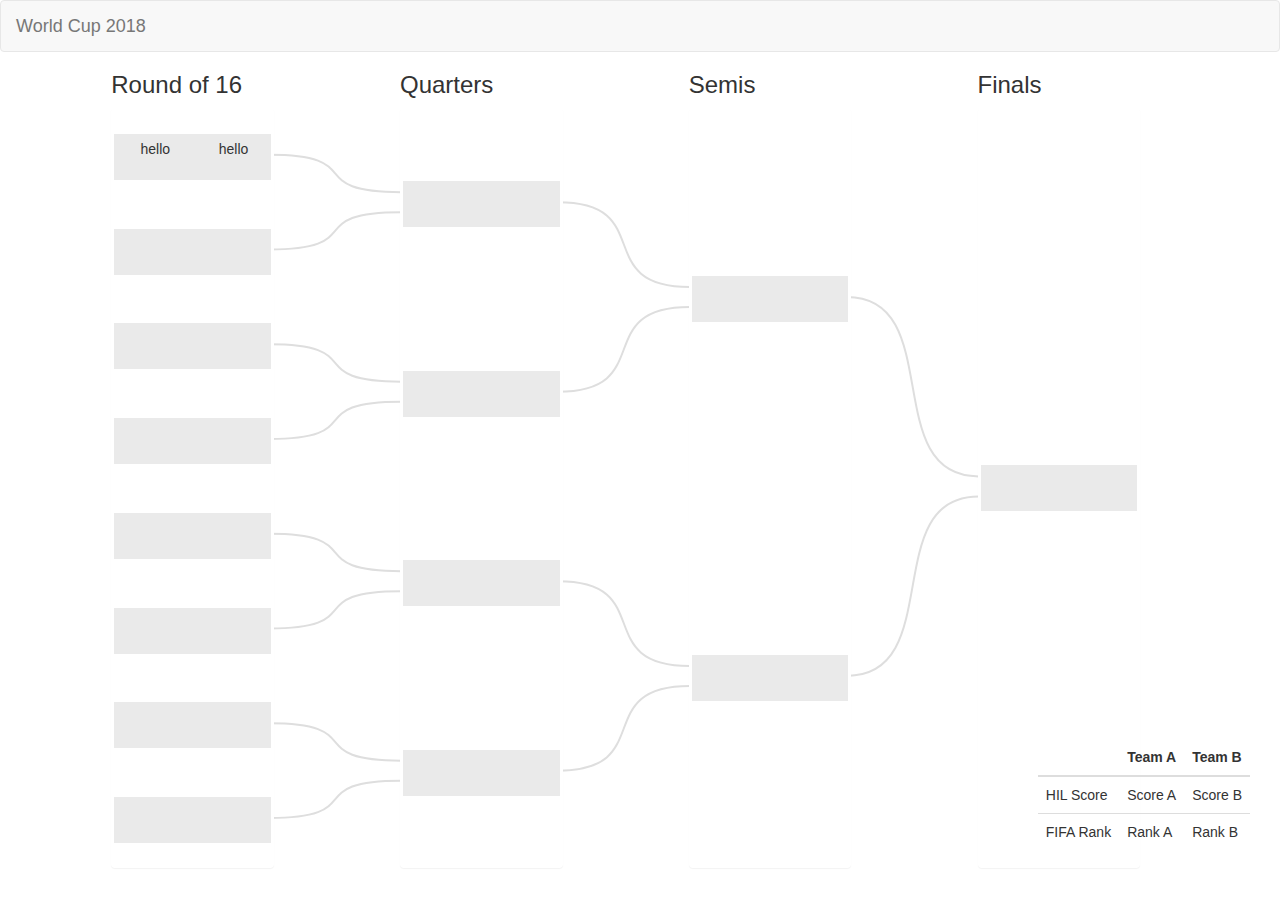
==== results.html @ 8bca0751 "update" ====
<!DOCTYPE html>
<html lang="en">

<head>
    <meta charset="UTF-8">
    <!-- <meta name="viewport" content="width=1024"> -->
    <meta name="viewport" content="width=device-width, initial-scale=1.0, maximum-scale=1.0, user-scalable=no" />
    <meta http-equiv="X-UA-Compatible" content="ie=edge">
    <title>How India Lives World Cup 2018</title>
</head>
<link rel="stylesheet" href="https://maxcdn.bootstrapcdn.com/bootstrap/3.3.7/css/bootstrap.min.css">
<link rel="stylesheet" href="./css/flag-icon.min.css">
<link rel="stylesheet" href="main.css">

<body>
    <!-- Bootstrap JS 3.3.7 -->
    <nav class="navbar navbar-default">
        <div class="container-fluid">
            <div class="navbar-header">
                <a class="navbar-brand" href="#">World Cup 2018</a>
            </div>

        </div>
    </nav>
    <svg xmlns="http://www.w3.org/2000/svg" class="svg" width="100vw" height="100vh">
        <path id="conn1" fill="none" stroke="#dedede" stroke-width="2" />
        <path id="conn2" fill="none" stroke="#dedede" stroke-width="2" />
        <path id="conn3" fill="none" stroke="#dedede" stroke-width="2" />
        <path id="conn4" fill="none" stroke="#dedede" stroke-width="2" />
        <path id="conn5" fill="none" stroke="#dedede" stroke-width="2" />
        <path id="conn6" fill="none" stroke="#dedede" stroke-width="2" />
        <path id="conn7" fill="none" stroke="#dedede" stroke-width="2" />
        <path id="conn8" fill="none" stroke="#dedede" stroke-width="2" />
        <path id="conn9" fill="none" stroke="#dedede" stroke-width="2" />
        <path id="conn10" fill="none" stroke="#dedede" stroke-width="2" />
        <path id="conn11" fill="none" stroke="#dedede" stroke-width="2" />
        <path id="conn12" fill="none" stroke="#dedede" stroke-width="2" />
        <path id="conn13" fill="none" stroke="#dedede" stroke-width="2" />
        <path id="conn14" fill="none" stroke="#dedede" stroke-width="2" />
    </svg>
    <div class="container">
        <div class="col-sm-2 col-sm-offset-1">
            <h3>Round of 16</h3>
            <div class="groups panel">
                <div class="group_block bloc" id="g1">
                    <div class="first">
                        <img class="first_flag">
                        <span class="first_text">hello</span>
                    </div>
                    <div class="second">
                        <img class="second_flag">
                        <span class="second_text">hello</span>
                    </div>
                </div>
                <div class="group_block bloc" id="g2">
                    <div class="first">


                    </div>
                    <div class="second">


                    </div>
                </div>
                <div class="group_block bloc" id="g3">
                    <div class="first">


                    </div>
                    <div class="second">


                    </div>
                </div>
                <div class="group_block bloc" id="g4">
                    <div class="first">


                    </div>
                    <div class="second">

                    </div>
                </div>
                <div class="group_block bloc" id="g5">
                    <div class="first">

                    </div>
                    <div class="second">

                    </div>
                </div>
                <div class="group_block bloc" id="g6">
                    <div class="first">

                    </div>
                    <div class="second">

                    </div>
                </div>
                <div class="group_block bloc" id="g7">
                    <div class="first">

                    </div>
                    <div class="second">

                    </div>
                </div>
                <div class="group_block bloc" id="g8">
                    <div class="first">

                    </div>
                    <div class="second">

                    </div>
                </div>
            </div>
        </div>
        <div class="col-sm-2 col-sm-offset-1">
            <h3>Quarters</h3>
            <div class="quarters panel">
                <div class="quarter_block bloc " id="q1">
                    <div class="first">

                    </div>
                    <div class="second">

                    </div>
                </div>
                <div class="quarter_block bloc" id="q2">
                    <div class="first">

                    </div>
                    <div class="second">

                    </div>
                </div>
                <div class="quarter_block bloc" id="q3">
                    <div class="first">

                    </div>
                    <div class="second">

                    </div>
                </div>
                <div class="quarter_block bloc" id="q4">
                    <div class="first">

                    </div>
                    <div class="second">

                    </div>
                </div>
            </div>
        </div>
        <div class="col-sm-2 col-sm-offset-1 ">
            <h3>Semis</h3>
            <div class="semis panel">
                <div class="semi_block bloc" id="s1">
                    <div class="first">

                    </div>
                    <div class="second">

                    </div>
                </div>
                <div class="semi_block bloc" id="s2">
                    <div class="first">

                    </div>
                    <div class="second">

                    </div>
                </div>
            </div>
        </div>
        <div class="col-sm-2 col-sm-offset-1">
            <h3>Finals</h3>
            <div class="finals panel">
                <div class="final_block bloc" id="f">
                    <div class="first">

                    </div>
                    <div class="second">

                    </div>
                </div>

            </div>
        </div>

        <div id="statszone">
                <table class="table">
                        <thead>
                          <tr>
                            <th></th>
                            <th id="team_a">Team A</th>
                            <th id="team_b">Team B</th>
                            
                          </tr>
                        </thead>
                        <tbody>
                          <tr>
                            <td>HIL Score</td>
                            <td id="score_a">Score A</td>
                            <td id="score_b">Score B</td>
                          </tr>
                          <tr>
                            <td>FIFA Rank</td>
                            <td id="rank_a">Rank A</td>
                            <td id="rank_b">Rank B</td>
                          </tr>
                        </tbody>
                      </table>
        </div>




    </div>

    <!-- jQuery JS 2.2.4 -->
    <script src="https://ajax.googleapis.com/ajax/libs/jquery/2.2.4/jquery.min.js"></script>
    <script src="https://maxcdn.bootstrapcdn.com/bootstrap/3.3.7/js/bootstrap.min.js"></script>
    <script src="mainx.js"></script>
    <!-- Bootstrap CSS 3.3.7 -->

</body>

</html>
---- css/flag-icon.min.css ----
.flag-icon-background{background-size:contain;background-position:50%;background-repeat:no-repeat}.flag-icon{background-size:contain;background-position:50%;background-repeat:no-repeat;position:relative;display:inline-block;width:1.33333333em;line-height:1em}.flag-icon:before{content:"\00a0"}.flag-icon.flag-icon-squared{width:1em}.flag-icon-ad{background-image:url(../flags/4x3/ad.svg)}.flag-icon-ad.flag-icon-squared{background-image:url(../flags/1x1/ad.svg)}.flag-icon-ae{background-image:url(../flags/4x3/ae.svg)}.flag-icon-ae.flag-icon-squared{background-image:url(../flags/1x1/ae.svg)}.flag-icon-af{background-image:url(../flags/4x3/af.svg)}.flag-icon-af.flag-icon-squared{background-image:url(../flags/1x1/af.svg)}.flag-icon-ag{background-image:url(../flags/4x3/ag.svg)}.flag-icon-ag.flag-icon-squared{background-image:url(../flags/1x1/ag.svg)}.flag-icon-ai{background-image:url(../flags/4x3/ai.svg)}.flag-icon-ai.flag-icon-squared{background-image:url(../flags/1x1/ai.svg)}.flag-icon-al{background-image:url(../flags/4x3/al.svg)}.flag-icon-al.flag-icon-squared{background-image:url(../flags/1x1/al.svg)}.flag-icon-am{background-image:url(../flags/4x3/am.svg)}.flag-icon-am.flag-icon-squared{background-image:url(../flags/1x1/am.svg)}.flag-icon-ao{background-image:url(../flags/4x3/ao.svg)}.flag-icon-ao.flag-icon-squared{background-image:url(../flags/1x1/ao.svg)}.flag-icon-aq{background-image:url(../flags/4x3/aq.svg)}.flag-icon-aq.flag-icon-squared{background-image:url(../flags/1x1/aq.svg)}.flag-icon-ar{background-image:url(../flags/4x3/ar.svg)}.flag-icon-ar.flag-icon-squared{background-image:url(../flags/1x1/ar.svg)}.flag-icon-as{background-image:url(../flags/4x3/as.svg)}.flag-icon-as.flag-icon-squared{background-image:url(../flags/1x1/as.svg)}.flag-icon-at{background-image:url(../flags/4x3/at.svg)}.flag-icon-at.flag-icon-squared{background-image:url(../flags/1x1/at.svg)}.flag-icon-au{background-image:url(../flags/4x3/au.svg)}.flag-icon-au.flag-icon-squared{background-image:url(../flags/1x1/au.svg)}.flag-icon-aw{background-image:url(../flags/4x3/aw.svg)}.flag-icon-aw.flag-icon-squared{background-image:url(../flags/1x1/aw.svg)}.flag-icon-ax{background-image:url(../flags/4x3/ax.svg)}.flag-icon-ax.flag-icon-squared{background-image:url(../flags/1x1/ax.svg)}.flag-icon-az{background-image:url(../flags/4x3/az.svg)}.flag-icon-az.flag-icon-squared{background-image:url(../flags/1x1/az.svg)}.flag-icon-ba{background-image:url(../flags/4x3/ba.svg)}.flag-icon-ba.flag-icon-squared{background-image:url(../flags/1x1/ba.svg)}.flag-icon-bb{background-image:url(../flags/4x3/bb.svg)}.flag-icon-bb.flag-icon-squared{background-image:url(../flags/1x1/bb.svg)}.flag-icon-bd{background-image:url(../flags/4x3/bd.svg)}.flag-icon-bd.flag-icon-squared{background-image:url(../flags/1x1/bd.svg)}.flag-icon-be{background-image:url(../flags/4x3/be.svg)}.flag-icon-be.flag-icon-squared{background-image:url(../flags/1x1/be.svg)}.flag-icon-bf{background-image:url(../flags/4x3/bf.svg)}.flag-icon-bf.flag-icon-squared{background-image:url(../flags/1x1/bf.svg)}.flag-icon-bg{background-image:url(../flags/4x3/bg.svg)}.flag-icon-bg.flag-icon-squared{background-image:url(../flags/1x1/bg.svg)}.flag-icon-bh{background-image:url(../flags/4x3/bh.svg)}.flag-icon-bh.flag-icon-squared{background-image:url(../flags/1x1/bh.svg)}.flag-icon-bi{background-image:url(../flags/4x3/bi.svg)}.flag-icon-bi.flag-icon-squared{background-image:url(../flags/1x1/bi.svg)}.flag-icon-bj{background-image:url(../flags/4x3/bj.svg)}.flag-icon-bj.flag-icon-squared{background-image:url(../flags/1x1/bj.svg)}.flag-icon-bl{background-image:url(../flags/4x3/bl.svg)}.flag-icon-bl.flag-icon-squared{background-image:url(../flags/1x1/bl.svg)}.flag-icon-bm{background-image:url(../flags/4x3/bm.svg)}.flag-icon-bm.flag-icon-squared{background-image:url(../flags/1x1/bm.svg)}.flag-icon-bn{background-image:url(../flags/4x3/bn.svg)}.flag-icon-bn.flag-icon-squared{background-image:url(../flags/1x1/bn.svg)}.flag-icon-bo{background-image:url(../flags/4x3/bo.svg)}.flag-icon-bo.flag-icon-squared{background-image:url(../flags/1x1/bo.svg)}.flag-icon-bq{background-image:url(../flags/4x3/bq.svg)}.flag-icon-bq.flag-icon-squared{background-image:url(../flags/1x1/bq.svg)}.flag-icon-br{background-image:url(../flags/4x3/br.svg)}.flag-icon-br.flag-icon-squared{background-image:url(../flags/1x1/br.svg)}.flag-icon-bs{background-image:url(../flags/4x3/bs.svg)}.flag-icon-bs.flag-icon-squared{background-image:url(../flags/1x1/bs.svg)}.flag-icon-bt{background-image:url(../flags/4x3/bt.svg)}.flag-icon-bt.flag-icon-squared{background-image:url(../flags/1x1/bt.svg)}.flag-icon-bv{background-image:url(../flags/4x3/bv.svg)}.flag-icon-bv.flag-icon-squared{background-image:url(../flags/1x1/bv.svg)}.flag-icon-bw{background-image:url(../flags/4x3/bw.svg)}.flag-icon-bw.flag-icon-squared{background-image:url(../flags/1x1/bw.svg)}.flag-icon-by{background-image:url(../flags/4x3/by.svg)}.flag-icon-by.flag-icon-squared{background-image:url(../flags/1x1/by.svg)}.flag-icon-bz{background-image:url(../flags/4x3/bz.svg)}.flag-icon-bz.flag-icon-squared{background-image:url(../flags/1x1/bz.svg)}.flag-icon-ca{background-image:url(../flags/4x3/ca.svg)}.flag-icon-ca.flag-icon-squared{background-image:url(../flags/1x1/ca.svg)}.flag-icon-cc{background-image:url(../flags/4x3/cc.svg)}.flag-icon-cc.flag-icon-squared{background-image:url(../flags/1x1/cc.svg)}.flag-icon-cd{background-image:url(../flags/4x3/cd.svg)}.flag-icon-cd.flag-icon-squared{background-image:url(../flags/1x1/cd.svg)}.flag-icon-cf{background-image:url(../flags/4x3/cf.svg)}.flag-icon-cf.flag-icon-squared{background-image:url(../flags/1x1/cf.svg)}.flag-icon-cg{background-image:url(../flags/4x3/cg.svg)}.flag-icon-cg.flag-icon-squared{background-image:url(../flags/1x1/cg.svg)}.flag-icon-ch{background-image:url(../flags/4x3/ch.svg)}.flag-icon-ch.flag-icon-squared{background-image:url(../flags/1x1/ch.svg)}.flag-icon-ci{background-image:url(../flags/4x3/ci.svg)}.flag-icon-ci.flag-icon-squared{background-image:url(../flags/1x1/ci.svg)}.flag-icon-ck{background-image:url(../flags/4x3/ck.svg)}.flag-icon-ck.flag-icon-squared{background-image:url(../flags/1x1/ck.svg)}.flag-icon-cl{background-image:url(../flags/4x3/cl.svg)}.flag-icon-cl.flag-icon-squared{background-image:url(../flags/1x1/cl.svg)}.flag-icon-cm{background-image:url(../flags/4x3/cm.svg)}.flag-icon-cm.flag-icon-squared{background-image:url(../flags/1x1/cm.svg)}.flag-icon-cn{background-image:url(../flags/4x3/cn.svg)}.flag-icon-cn.flag-icon-squared{background-image:url(../flags/1x1/cn.svg)}.flag-icon-co{background-image:url(../flags/4x3/co.svg)}.flag-icon-co.flag-icon-squared{background-image:url(../flags/1x1/co.svg)}.flag-icon-cr{background-image:url(../flags/4x3/cr.svg)}.flag-icon-cr.flag-icon-squared{background-image:url(../flags/1x1/cr.svg)}.flag-icon-cu{background-image:url(../flags/4x3/cu.svg)}.flag-icon-cu.flag-icon-squared{background-image:url(../flags/1x1/cu.svg)}.flag-icon-cv{background-image:url(../flags/4x3/cv.svg)}.flag-icon-cv.flag-icon-squared{background-image:url(../flags/1x1/cv.svg)}.flag-icon-cw{background-image:url(../flags/4x3/cw.svg)}.flag-icon-cw.flag-icon-squared{background-image:url(../flags/1x1/cw.svg)}.flag-icon-cx{background-image:url(../flags/4x3/cx.svg)}.flag-icon-cx.flag-icon-squared{background-image:url(../flags/1x1/cx.svg)}.flag-icon-cy{background-image:url(../flags/4x3/cy.svg)}.flag-icon-cy.flag-icon-squared{background-image:url(../flags/1x1/cy.svg)}.flag-icon-cz{background-image:url(../flags/4x3/cz.svg)}.flag-icon-cz.flag-icon-squared{background-image:url(../flags/1x1/cz.svg)}.flag-icon-de{background-image:url(../flags/4x3/de.svg)}.flag-icon-de.flag-icon-squared{background-image:url(../flags/1x1/de.svg)}.flag-icon-dj{background-image:url(../flags/4x3/dj.svg)}.flag-icon-dj.flag-icon-squared{background-image:url(../flags/1x1/dj.svg)}.flag-icon-dk{background-image:url(../flags/4x3/dk.svg)}.flag-icon-dk.flag-icon-squared{background-image:url(../flags/1x1/dk.svg)}.flag-icon-dm{background-image:url(../flags/4x3/dm.svg)}.flag-icon-dm.flag-icon-squared{background-image:url(../flags/1x1/dm.svg)}.flag-icon-do{background-image:url(../flags/4x3/do.svg)}.flag-icon-do.flag-icon-squared{background-image:url(../flags/1x1/do.svg)}.flag-icon-dz{background-image:url(../flags/4x3/dz.svg)}.flag-icon-dz.flag-icon-squared{background-image:url(../flags/1x1/dz.svg)}.flag-icon-ec{background-image:url(../flags/4x3/ec.svg)}.flag-icon-ec.flag-icon-squared{background-image:url(../flags/1x1/ec.svg)}.flag-icon-ee{background-image:url(../flags/4x3/ee.svg)}.flag-icon-ee.flag-icon-squared{background-image:url(../flags/1x1/ee.svg)}.flag-icon-eg{background-image:url(../flags/4x3/eg.svg)}.flag-icon-eg.flag-icon-squared{background-image:url(../flags/1x1/eg.svg)}.flag-icon-eh{background-image:url(../flags/4x3/eh.svg)}.flag-icon-eh.flag-icon-squared{background-image:url(../flags/1x1/eh.svg)}.flag-icon-er{background-image:url(../flags/4x3/er.svg)}.flag-icon-er.flag-icon-squared{background-image:url(../flags/1x1/er.svg)}.flag-icon-es{background-image:url(../flags/4x3/es.svg)}.flag-icon-es.flag-icon-squared{background-image:url(../flags/1x1/es.svg)}.flag-icon-et{background-image:url(../flags/4x3/et.svg)}.flag-icon-et.flag-icon-squared{background-image:url(../flags/1x1/et.svg)}.flag-icon-fi{background-image:url(../flags/4x3/fi.svg)}.flag-icon-fi.flag-icon-squared{background-image:url(../flags/1x1/fi.svg)}.flag-icon-fj{background-image:url(../flags/4x3/fj.svg)}.flag-icon-fj.flag-icon-squared{background-image:url(../flags/1x1/fj.svg)}.flag-icon-fk{background-image:url(../flags/4x3/fk.svg)}.flag-icon-fk.flag-icon-squared{background-image:url(../flags/1x1/fk.svg)}.flag-icon-fm{background-image:url(../flags/4x3/fm.svg)}.flag-icon-fm.flag-icon-squared{background-image:url(../flags/1x1/fm.svg)}.flag-icon-fo{background-image:url(../flags/4x3/fo.svg)}.flag-icon-fo.flag-icon-squared{background-image:url(../flags/1x1/fo.svg)}.flag-icon-fr{background-image:url(../flags/4x3/fr.svg)}.flag-icon-fr.flag-icon-squared{background-image:url(../flags/1x1/fr.svg)}.flag-icon-ga{background-image:url(../flags/4x3/ga.svg)}.flag-icon-ga.flag-icon-squared{background-image:url(../flags/1x1/ga.svg)}.flag-icon-gb{background-image:url(../flags/4x3/gb.svg)}.flag-icon-gb.flag-icon-squared{background-image:url(../flags/1x1/gb.svg)}.flag-icon-gd{background-image:url(../flags/4x3/gd.svg)}.flag-icon-gd.flag-icon-squared{background-image:url(../flags/1x1/gd.svg)}.flag-icon-ge{background-image:url(../flags/4x3/ge.svg)}.flag-icon-ge.flag-icon-squared{background-image:url(../flags/1x1/ge.svg)}.flag-icon-gf{background-image:url(../flags/4x3/gf.svg)}.flag-icon-gf.flag-icon-squared{background-image:url(../flags/1x1/gf.svg)}.flag-icon-gg{background-image:url(../flags/4x3/gg.svg)}.flag-icon-gg.flag-icon-squared{background-image:url(../flags/1x1/gg.svg)}.flag-icon-gh{background-image:url(../flags/4x3/gh.svg)}.flag-icon-gh.flag-icon-squared{background-image:url(../flags/1x1/gh.svg)}.flag-icon-gi{background-image:url(../flags/4x3/gi.svg)}.flag-icon-gi.flag-icon-squared{background-image:url(../flags/1x1/gi.svg)}.flag-icon-gl{background-image:url(../flags/4x3/gl.svg)}.flag-icon-gl.flag-icon-squared{background-image:url(../flags/1x1/gl.svg)}.flag-icon-gm{background-image:url(../flags/4x3/gm.svg)}.flag-icon-gm.flag-icon-squared{background-image:url(../flags/1x1/gm.svg)}.flag-icon-gn{background-image:url(../flags/4x3/gn.svg)}.flag-icon-gn.flag-icon-squared{background-image:url(../flags/1x1/gn.svg)}.flag-icon-gp{background-image:url(../flags/4x3/gp.svg)}.flag-icon-gp.flag-icon-squared{background-image:url(../flags/1x1/gp.svg)}.flag-icon-gq{background-image:url(../flags/4x3/gq.svg)}.flag-icon-gq.flag-icon-squared{background-image:url(../flags/1x1/gq.svg)}.flag-icon-gr{background-image:url(../flags/4x3/gr.svg)}.flag-icon-gr.flag-icon-squared{background-image:url(../flags/1x1/gr.svg)}.flag-icon-gs{background-image:url(../flags/4x3/gs.svg)}.flag-icon-gs.flag-icon-squared{background-image:url(../flags/1x1/gs.svg)}.flag-icon-gt{background-image:url(../flags/4x3/gt.svg)}.flag-icon-gt.flag-icon-squared{background-image:url(../flags/1x1/gt.svg)}.flag-icon-gu{background-image:url(../flags/4x3/gu.svg)}.flag-icon-gu.flag-icon-squared{background-image:url(../flags/1x1/gu.svg)}.flag-icon-gw{background-image:url(../flags/4x3/gw.svg)}.flag-icon-gw.flag-icon-squared{background-image:url(../flags/1x1/gw.svg)}.flag-icon-gy{background-image:url(../flags/4x3/gy.svg)}.flag-icon-gy.flag-icon-squared{background-image:url(../flags/1x1/gy.svg)}.flag-icon-hk{background-image:url(../flags/4x3/hk.svg)}.flag-icon-hk.flag-icon-squared{background-image:url(../flags/1x1/hk.svg)}.flag-icon-hm{background-image:url(../flags/4x3/hm.svg)}.flag-icon-hm.flag-icon-squared{background-image:url(../flags/1x1/hm.svg)}.flag-icon-hn{background-image:url(../flags/4x3/hn.svg)}.flag-icon-hn.flag-icon-squared{background-image:url(../flags/1x1/hn.svg)}.flag-icon-hr{background-image:url(../flags/4x3/hr.svg)}.flag-icon-hr.flag-icon-squared{background-image:url(../flags/1x1/hr.svg)}.flag-icon-ht{background-image:url(../flags/4x3/ht.svg)}.flag-icon-ht.flag-icon-squared{background-image:url(../flags/1x1/ht.svg)}.flag-icon-hu{background-image:url(../flags/4x3/hu.svg)}.flag-icon-hu.flag-icon-squared{background-image:url(../flags/1x1/hu.svg)}.flag-icon-id{background-image:url(../flags/4x3/id.svg)}.flag-icon-id.flag-icon-squared{background-image:url(../flags/1x1/id.svg)}.flag-icon-ie{background-image:url(../flags/4x3/ie.svg)}.flag-icon-ie.flag-icon-squared{background-image:url(../flags/1x1/ie.svg)}.flag-icon-il{background-image:url(../flags/4x3/il.svg)}.flag-icon-il.flag-icon-squared{background-image:url(../flags/1x1/il.svg)}.flag-icon-im{background-image:url(../flags/4x3/im.svg)}.flag-icon-im.flag-icon-squared{background-image:url(../flags/1x1/im.svg)}.flag-icon-in{background-image:url(../flags/4x3/in.svg)}.flag-icon-in.flag-icon-squared{background-image:url(../flags/1x1/in.svg)}.flag-icon-io{background-image:url(../flags/4x3/io.svg)}.flag-icon-io.flag-icon-squared{background-image:url(../flags/1x1/io.svg)}.flag-icon-iq{background-image:url(../flags/4x3/iq.svg)}.flag-icon-iq.flag-icon-squared{background-image:url(../flags/1x1/iq.svg)}.flag-icon-ir{background-image:url(../flags/4x3/ir.svg)}.flag-icon-ir.flag-icon-squared{background-image:url(../flags/1x1/ir.svg)}.flag-icon-is{background-image:url(../flags/4x3/is.svg)}.flag-icon-is.flag-icon-squared{background-image:url(../flags/1x1/is.svg)}.flag-icon-it{background-image:url(../flags/4x3/it.svg)}.flag-icon-it.flag-icon-squared{background-image:url(../flags/1x1/it.svg)}.flag-icon-je{background-image:url(../flags/4x3/je.svg)}.flag-icon-je.flag-icon-squared{background-image:url(../flags/1x1/je.svg)}.flag-icon-jm{background-image:url(../flags/4x3/jm.svg)}.flag-icon-jm.flag-icon-squared{background-image:url(../flags/1x1/jm.svg)}.flag-icon-jo{background-image:url(../flags/4x3/jo.svg)}.flag-icon-jo.flag-icon-squared{background-image:url(../flags/1x1/jo.svg)}.flag-icon-jp{background-image:url(../flags/4x3/jp.svg)}.flag-icon-jp.flag-icon-squared{background-image:url(../flags/1x1/jp.svg)}.flag-icon-ke{background-image:url(../flags/4x3/ke.svg)}.flag-icon-ke.flag-icon-squared{background-image:url(../flags/1x1/ke.svg)}.flag-icon-kg{background-image:url(../flags/4x3/kg.svg)}.flag-icon-kg.flag-icon-squared{background-image:url(../flags/1x1/kg.svg)}.flag-icon-kh{background-image:url(../flags/4x3/kh.svg)}.flag-icon-kh.flag-icon-squared{background-image:url(../flags/1x1/kh.svg)}.flag-icon-ki{background-image:url(../flags/4x3/ki.svg)}.flag-icon-ki.flag-icon-squared{background-image:url(../flags/1x1/ki.svg)}.flag-icon-km{background-image:url(../flags/4x3/km.svg)}.flag-icon-km.flag-icon-squared{background-image:url(../flags/1x1/km.svg)}.flag-icon-kn{background-image:url(../flags/4x3/kn.svg)}.flag-icon-kn.flag-icon-squared{background-image:url(../flags/1x1/kn.svg)}.flag-icon-kp{background-image:url(../flags/4x3/kp.svg)}.flag-icon-kp.flag-icon-squared{background-image:url(../flags/1x1/kp.svg)}.flag-icon-kr{background-image:url(../flags/4x3/kr.svg)}.flag-icon-kr.flag-icon-squared{background-image:url(../flags/1x1/kr.svg)}.flag-icon-kw{background-image:url(../flags/4x3/kw.svg)}.flag-icon-kw.flag-icon-squared{background-image:url(../flags/1x1/kw.svg)}.flag-icon-ky{background-image:url(../flags/4x3/ky.svg)}.flag-icon-ky.flag-icon-squared{background-image:url(../flags/1x1/ky.svg)}.flag-icon-kz{background-image:url(../flags/4x3/kz.svg)}.flag-icon-kz.flag-icon-squared{background-image:url(../flags/1x1/kz.svg)}.flag-icon-la{background-image:url(../flags/4x3/la.svg)}.flag-icon-la.flag-icon-squared{background-image:url(../flags/1x1/la.svg)}.flag-icon-lb{background-image:url(../flags/4x3/lb.svg)}.flag-icon-lb.flag-icon-squared{background-image:url(../flags/1x1/lb.svg)}.flag-icon-lc{background-image:url(../flags/4x3/lc.svg)}.flag-icon-lc.flag-icon-squared{background-image:url(../flags/1x1/lc.svg)}.flag-icon-li{background-image:url(../flags/4x3/li.svg)}.flag-icon-li.flag-icon-squared{background-image:url(../flags/1x1/li.svg)}.flag-icon-lk{background-image:url(../flags/4x3/lk.svg)}.flag-icon-lk.flag-icon-squared{background-image:url(../flags/1x1/lk.svg)}.flag-icon-lr{background-image:url(../flags/4x3/lr.svg)}.flag-icon-lr.flag-icon-squared{background-image:url(../flags/1x1/lr.svg)}.flag-icon-ls{background-image:url(../flags/4x3/ls.svg)}.flag-icon-ls.flag-icon-squared{background-image:url(../flags/1x1/ls.svg)}.flag-icon-lt{background-image:url(../flags/4x3/lt.svg)}.flag-icon-lt.flag-icon-squared{background-image:url(../flags/1x1/lt.svg)}.flag-icon-lu{background-image:url(../flags/4x3/lu.svg)}.flag-icon-lu.flag-icon-squared{background-image:url(../flags/1x1/lu.svg)}.flag-icon-lv{background-image:url(../flags/4x3/lv.svg)}.flag-icon-lv.flag-icon-squared{background-image:url(../flags/1x1/lv.svg)}.flag-icon-ly{background-image:url(../flags/4x3/ly.svg)}.flag-icon-ly.flag-icon-squared{background-image:url(../flags/1x1/ly.svg)}.flag-icon-ma{background-image:url(../flags/4x3/ma.svg)}.flag-icon-ma.flag-icon-squared{background-image:url(../flags/1x1/ma.svg)}.flag-icon-mc{background-image:url(../flags/4x3/mc.svg)}.flag-icon-mc.flag-icon-squared{background-image:url(../flags/1x1/mc.svg)}.flag-icon-md{background-image:url(../flags/4x3/md.svg)}.flag-icon-md.flag-icon-squared{background-image:url(../flags/1x1/md.svg)}.flag-icon-me{background-image:url(../flags/4x3/me.svg)}.flag-icon-me.flag-icon-squared{background-image:url(../flags/1x1/me.svg)}.flag-icon-mf{background-image:url(../flags/4x3/mf.svg)}.flag-icon-mf.flag-icon-squared{background-image:url(../flags/1x1/mf.svg)}.flag-icon-mg{background-image:url(../flags/4x3/mg.svg)}.flag-icon-mg.flag-icon-squared{background-image:url(../flags/1x1/mg.svg)}.flag-icon-mh{background-image:url(../flags/4x3/mh.svg)}.flag-icon-mh.flag-icon-squared{background-image:url(../flags/1x1/mh.svg)}.flag-icon-mk{background-image:url(../flags/4x3/mk.svg)}.flag-icon-mk.flag-icon-squared{background-image:url(../flags/1x1/mk.svg)}.flag-icon-ml{background-image:url(../flags/4x3/ml.svg)}.flag-icon-ml.flag-icon-squared{background-image:url(../flags/1x1/ml.svg)}.flag-icon-mm{background-image:url(../flags/4x3/mm.svg)}.flag-icon-mm.flag-icon-squared{background-image:url(../flags/1x1/mm.svg)}.flag-icon-mn{background-image:url(../flags/4x3/mn.svg)}.flag-icon-mn.flag-icon-squared{background-image:url(../flags/1x1/mn.svg)}.flag-icon-mo{background-image:url(../flags/4x3/mo.svg)}.flag-icon-mo.flag-icon-squared{background-image:url(../flags/1x1/mo.svg)}.flag-icon-mp{background-image:url(../flags/4x3/mp.svg)}.flag-icon-mp.flag-icon-squared{background-image:url(../flags/1x1/mp.svg)}.flag-icon-mq{background-image:url(../flags/4x3/mq.svg)}.flag-icon-mq.flag-icon-squared{background-image:url(../flags/1x1/mq.svg)}.flag-icon-mr{background-image:url(../flags/4x3/mr.svg)}.flag-icon-mr.flag-icon-squared{background-image:url(../flags/1x1/mr.svg)}.flag-icon-ms{background-image:url(../flags/4x3/ms.svg)}.flag-icon-ms.flag-icon-squared{background-image:url(../flags/1x1/ms.svg)}.flag-icon-mt{background-image:url(../flags/4x3/mt.svg)}.flag-icon-mt.flag-icon-squared{background-image:url(../flags/1x1/mt.svg)}.flag-icon-mu{background-image:url(../flags/4x3/mu.svg)}.flag-icon-mu.flag-icon-squared{background-image:url(../flags/1x1/mu.svg)}.flag-icon-mv{background-image:url(../flags/4x3/mv.svg)}.flag-icon-mv.flag-icon-squared{background-image:url(../flags/1x1/mv.svg)}.flag-icon-mw{background-image:url(../flags/4x3/mw.svg)}.flag-icon-mw.flag-icon-squared{background-image:url(../flags/1x1/mw.svg)}.flag-icon-mx{background-image:url(../flags/4x3/mx.svg)}.flag-icon-mx.flag-icon-squared{background-image:url(../flags/1x1/mx.svg)}.flag-icon-my{background-image:url(../flags/4x3/my.svg)}.flag-icon-my.flag-icon-squared{background-image:url(../flags/1x1/my.svg)}.flag-icon-mz{background-image:url(../flags/4x3/mz.svg)}.flag-icon-mz.flag-icon-squared{background-image:url(../flags/1x1/mz.svg)}.flag-icon-na{background-image:url(../flags/4x3/na.svg)}.flag-icon-na.flag-icon-squared{background-image:url(../flags/1x1/na.svg)}.flag-icon-nc{background-image:url(../flags/4x3/nc.svg)}.flag-icon-nc.flag-icon-squared{background-image:url(../flags/1x1/nc.svg)}.flag-icon-ne{background-image:url(../flags/4x3/ne.svg)}.flag-icon-ne.flag-icon-squared{background-image:url(../flags/1x1/ne.svg)}.flag-icon-nf{background-image:url(../flags/4x3/nf.svg)}.flag-icon-nf.flag-icon-squared{background-image:url(../flags/1x1/nf.svg)}.flag-icon-ng{background-image:url(../flags/4x3/ng.svg)}.flag-icon-ng.flag-icon-squared{background-image:url(../flags/1x1/ng.svg)}.flag-icon-ni{background-image:url(../flags/4x3/ni.svg)}.flag-icon-ni.flag-icon-squared{background-image:url(../flags/1x1/ni.svg)}.flag-icon-nl{background-image:url(../flags/4x3/nl.svg)}.flag-icon-nl.flag-icon-squared{background-image:url(../flags/1x1/nl.svg)}.flag-icon-no{background-image:url(../flags/4x3/no.svg)}.flag-icon-no.flag-icon-squared{background-image:url(../flags/1x1/no.svg)}.flag-icon-np{background-image:url(../flags/4x3/np.svg)}.flag-icon-np.flag-icon-squared{background-image:url(../flags/1x1/np.svg)}.flag-icon-nr{background-image:url(../flags/4x3/nr.svg)}.flag-icon-nr.flag-icon-squared{background-image:url(../flags/1x1/nr.svg)}.flag-icon-nu{background-image:url(../flags/4x3/nu.svg)}.flag-icon-nu.flag-icon-squared{background-image:url(../flags/1x1/nu.svg)}.flag-icon-nz{background-image:url(../flags/4x3/nz.svg)}.flag-icon-nz.flag-icon-squared{background-image:url(../flags/1x1/nz.svg)}.flag-icon-om{background-image:url(../flags/4x3/om.svg)}.flag-icon-om.flag-icon-squared{background-image:url(../flags/1x1/om.svg)}.flag-icon-pa{background-image:url(../flags/4x3/pa.svg)}.flag-icon-pa.flag-icon-squared{background-image:url(../flags/1x1/pa.svg)}.flag-icon-pe{background-image:url(../flags/4x3/pe.svg)}.flag-icon-pe.flag-icon-squared{background-image:url(../flags/1x1/pe.svg)}.flag-icon-pf{background-image:url(../flags/4x3/pf.svg)}.flag-icon-pf.flag-icon-squared{background-image:url(../flags/1x1/pf.svg)}.flag-icon-pg{background-image:url(../flags/4x3/pg.svg)}.flag-icon-pg.flag-icon-squared{background-image:url(../flags/1x1/pg.svg)}.flag-icon-ph{background-image:url(../flags/4x3/ph.svg)}.flag-icon-ph.flag-icon-squared{background-image:url(../flags/1x1/ph.svg)}.flag-icon-pk{background-image:url(../flags/4x3/pk.svg)}.flag-icon-pk.flag-icon-squared{background-image:url(../flags/1x1/pk.svg)}.flag-icon-pl{background-image:url(../flags/4x3/pl.svg)}.flag-icon-pl.flag-icon-squared{background-image:url(../flags/1x1/pl.svg)}.flag-icon-pm{background-image:url(../flags/4x3/pm.svg)}.flag-icon-pm.flag-icon-squared{background-image:url(../flags/1x1/pm.svg)}.flag-icon-pn{background-image:url(../flags/4x3/pn.svg)}.flag-icon-pn.flag-icon-squared{background-image:url(../flags/1x1/pn.svg)}.flag-icon-pr{background-image:url(../flags/4x3/pr.svg)}.flag-icon-pr.flag-icon-squared{background-image:url(../flags/1x1/pr.svg)}.flag-icon-ps{background-image:url(../flags/4x3/ps.svg)}.flag-icon-ps.flag-icon-squared{background-image:url(../flags/1x1/ps.svg)}.flag-icon-pt{background-image:url(../flags/4x3/pt.svg)}.flag-icon-pt.flag-icon-squared{background-image:url(../flags/1x1/pt.svg)}.flag-icon-pw{background-image:url(../flags/4x3/pw.svg)}.flag-icon-pw.flag-icon-squared{background-image:url(../flags/1x1/pw.svg)}.flag-icon-py{background-image:url(../flags/4x3/py.svg)}.flag-icon-py.flag-icon-squared{background-image:url(../flags/1x1/py.svg)}.flag-icon-qa{background-image:url(../flags/4x3/qa.svg)}.flag-icon-qa.flag-icon-squared{background-image:url(../flags/1x1/qa.svg)}.flag-icon-re{background-image:url(../flags/4x3/re.svg)}.flag-icon-re.flag-icon-squared{background-image:url(../flags/1x1/re.svg)}.flag-icon-ro{background-image:url(../flags/4x3/ro.svg)}.flag-icon-ro.flag-icon-squared{background-image:url(../flags/1x1/ro.svg)}.flag-icon-rs{background-image:url(../flags/4x3/rs.svg)}.flag-icon-rs.flag-icon-squared{background-image:url(../flags/1x1/rs.svg)}.flag-icon-ru{background-image:url(../flags/4x3/ru.svg)}.flag-icon-ru.flag-icon-squared{background-image:url(../flags/1x1/ru.svg)}.flag-icon-rw{background-image:url(../flags/4x3/rw.svg)}.flag-icon-rw.flag-icon-squared{background-image:url(../flags/1x1/rw.svg)}.flag-icon-sa{background-image:url(../flags/4x3/sa.svg)}.flag-icon-sa.flag-icon-squared{background-image:url(../flags/1x1/sa.svg)}.flag-icon-sb{background-image:url(../flags/4x3/sb.svg)}.flag-icon-sb.flag-icon-squared{background-image:url(../flags/1x1/sb.svg)}.flag-icon-sc{background-image:url(../flags/4x3/sc.svg)}.flag-icon-sc.flag-icon-squared{background-image:url(../flags/1x1/sc.svg)}.flag-icon-sd{background-image:url(../flags/4x3/sd.svg)}.flag-icon-sd.flag-icon-squared{background-image:url(../flags/1x1/sd.svg)}.flag-icon-se{background-image:url(../flags/4x3/se.svg)}.flag-icon-se.flag-icon-squared{background-image:url(../flags/1x1/se.svg)}.flag-icon-sg{background-image:url(../flags/4x3/sg.svg)}.flag-icon-sg.flag-icon-squared{background-image:url(../flags/1x1/sg.svg)}.flag-icon-sh{background-image:url(../flags/4x3/sh.svg)}.flag-icon-sh.flag-icon-squared{background-image:url(../flags/1x1/sh.svg)}.flag-icon-si{background-image:url(../flags/4x3/si.svg)}.flag-icon-si.flag-icon-squared{background-image:url(../flags/1x1/si.svg)}.flag-icon-sj{background-image:url(../flags/4x3/sj.svg)}.flag-icon-sj.flag-icon-squared{background-image:url(../flags/1x1/sj.svg)}.flag-icon-sk{background-image:url(../flags/4x3/sk.svg)}.flag-icon-sk.flag-icon-squared{background-image:url(../flags/1x1/sk.svg)}.flag-icon-sl{background-image:url(../flags/4x3/sl.svg)}.flag-icon-sl.flag-icon-squared{background-image:url(../flags/1x1/sl.svg)}.flag-icon-sm{background-image:url(../flags/4x3/sm.svg)}.flag-icon-sm.flag-icon-squared{background-image:url(../flags/1x1/sm.svg)}.flag-icon-sn{background-image:url(../flags/4x3/sn.svg)}.flag-icon-sn.flag-icon-squared{background-image:url(../flags/1x1/sn.svg)}.flag-icon-so{background-image:url(../flags/4x3/so.svg)}.flag-icon-so.flag-icon-squared{background-image:url(../flags/1x1/so.svg)}.flag-icon-sr{background-image:url(../flags/4x3/sr.svg)}.flag-icon-sr.flag-icon-squared{background-image:url(../flags/1x1/sr.svg)}.flag-icon-ss{background-image:url(../flags/4x3/ss.svg)}.flag-icon-ss.flag-icon-squared{background-image:url(../flags/1x1/ss.svg)}.flag-icon-st{background-image:url(../flags/4x3/st.svg)}.flag-icon-st.flag-icon-squared{background-image:url(../flags/1x1/st.svg)}.flag-icon-sv{background-image:url(../flags/4x3/sv.svg)}.flag-icon-sv.flag-icon-squared{background-image:url(../flags/1x1/sv.svg)}.flag-icon-sx{background-image:url(../flags/4x3/sx.svg)}.flag-icon-sx.flag-icon-squared{background-image:url(../flags/1x1/sx.svg)}.flag-icon-sy{background-image:url(../flags/4x3/sy.svg)}.flag-icon-sy.flag-icon-squared{background-image:url(../flags/1x1/sy.svg)}.flag-icon-sz{background-image:url(../flags/4x3/sz.svg)}.flag-icon-sz.flag-icon-squared{background-image:url(../flags/1x1/sz.svg)}.flag-icon-tc{background-image:url(../flags/4x3/tc.svg)}.flag-icon-tc.flag-icon-squared{background-image:url(../flags/1x1/tc.svg)}.flag-icon-td{background-image:url(../flags/4x3/td.svg)}.flag-icon-td.flag-icon-squared{background-image:url(../flags/1x1/td.svg)}.flag-icon-tf{background-image:url(../flags/4x3/tf.svg)}.flag-icon-tf.flag-icon-squared{background-image:url(../flags/1x1/tf.svg)}.flag-icon-tg{background-image:url(../flags/4x3/tg.svg)}.flag-icon-tg.flag-icon-squared{background-image:url(../flags/1x1/tg.svg)}.flag-icon-th{background-image:url(../flags/4x3/th.svg)}.flag-icon-th.flag-icon-squared{background-image:url(../flags/1x1/th.svg)}.flag-icon-tj{background-image:url(../flags/4x3/tj.svg)}.flag-icon-tj.flag-icon-squared{background-image:url(../flags/1x1/tj.svg)}.flag-icon-tk{background-image:url(../flags/4x3/tk.svg)}.flag-icon-tk.flag-icon-squared{background-image:url(../flags/1x1/tk.svg)}.flag-icon-tl{background-image:url(../flags/4x3/tl.svg)}.flag-icon-tl.flag-icon-squared{background-image:url(../flags/1x1/tl.svg)}.flag-icon-tm{background-image:url(../flags/4x3/tm.svg)}.flag-icon-tm.flag-icon-squared{background-image:url(../flags/1x1/tm.svg)}.flag-icon-tn{background-image:url(../flags/4x3/tn.svg)}.flag-icon-tn.flag-icon-squared{background-image:url(../flags/1x1/tn.svg)}.flag-icon-to{background-image:url(../flags/4x3/to.svg)}.flag-icon-to.flag-icon-squared{background-image:url(../flags/1x1/to.svg)}.flag-icon-tr{background-image:url(../flags/4x3/tr.svg)}.flag-icon-tr.flag-icon-squared{background-image:url(../flags/1x1/tr.svg)}.flag-icon-tt{background-image:url(../flags/4x3/tt.svg)}.flag-icon-tt.flag-icon-squared{background-image:url(../flags/1x1/tt.svg)}.flag-icon-tv{background-image:url(../flags/4x3/tv.svg)}.flag-icon-tv.flag-icon-squared{background-image:url(../flags/1x1/tv.svg)}.flag-icon-tw{background-image:url(../flags/4x3/tw.svg)}.flag-icon-tw.flag-icon-squared{background-image:url(../flags/1x1/tw.svg)}.flag-icon-tz{background-image:url(../flags/4x3/tz.svg)}.flag-icon-tz.flag-icon-squared{background-image:url(../flags/1x1/tz.svg)}.flag-icon-ua{background-image:url(../flags/4x3/ua.svg)}.flag-icon-ua.flag-icon-squared{background-image:url(../flags/1x1/ua.svg)}.flag-icon-ug{background-image:url(../flags/4x3/ug.svg)}.flag-icon-ug.flag-icon-squared{background-image:url(../flags/1x1/ug.svg)}.flag-icon-um{background-image:url(../flags/4x3/um.svg)}.flag-icon-um.flag-icon-squared{background-image:url(../flags/1x1/um.svg)}.flag-icon-us{background-image:url(../flags/4x3/us.svg)}.flag-icon-us.flag-icon-squared{background-image:url(../flags/1x1/us.svg)}.flag-icon-uy{background-image:url(../flags/4x3/uy.svg)}.flag-icon-uy.flag-icon-squared{background-image:url(../flags/1x1/uy.svg)}.flag-icon-uz{background-image:url(../flags/4x3/uz.svg)}.flag-icon-uz.flag-icon-squared{background-image:url(../flags/1x1/uz.svg)}.flag-icon-va{background-image:url(../flags/4x3/va.svg)}.flag-icon-va.flag-icon-squared{background-image:url(../flags/1x1/va.svg)}.flag-icon-vc{background-image:url(../flags/4x3/vc.svg)}.flag-icon-vc.flag-icon-squared{background-image:url(../flags/1x1/vc.svg)}.flag-icon-ve{background-image:url(../flags/4x3/ve.svg)}.flag-icon-ve.flag-icon-squared{background-image:url(../flags/1x1/ve.svg)}.flag-icon-vg{background-image:url(../flags/4x3/vg.svg)}.flag-icon-vg.flag-icon-squared{background-image:url(../flags/1x1/vg.svg)}.flag-icon-vi{background-image:url(../flags/4x3/vi.svg)}.flag-icon-vi.flag-icon-squared{background-image:url(../flags/1x1/vi.svg)}.flag-icon-vn{background-image:url(../flags/4x3/vn.svg)}.flag-icon-vn.flag-icon-squared{background-image:url(../flags/1x1/vn.svg)}.flag-icon-vu{background-image:url(../flags/4x3/vu.svg)}.flag-icon-vu.flag-icon-squared{background-image:url(../flags/1x1/vu.svg)}.flag-icon-wf{background-image:url(../flags/4x3/wf.svg)}.flag-icon-wf.flag-icon-squared{background-image:url(../flags/1x1/wf.svg)}.flag-icon-ws{background-image:url(../flags/4x3/ws.svg)}.flag-icon-ws.flag-icon-squared{background-image:url(../flags/1x1/ws.svg)}.flag-icon-ye{background-image:url(../flags/4x3/ye.svg)}.flag-icon-ye.flag-icon-squared{background-image:url(../flags/1x1/ye.svg)}.flag-icon-yt{background-image:url(../flags/4x3/yt.svg)}.flag-icon-yt.flag-icon-squared{background-image:url(../flags/1x1/yt.svg)}.flag-icon-za{background-image:url(../flags/4x3/za.svg)}.flag-icon-za.flag-icon-squared{background-image:url(../flags/1x1/za.svg)}.flag-icon-zm{background-image:url(../flags/4x3/zm.svg)}.flag-icon-zm.flag-icon-squared{background-image:url(../flags/1x1/zm.svg)}.flag-icon-zw{background-image:url(../flags/4x3/zw.svg)}.flag-icon-zw.flag-icon-squared{background-image:url(../flags/1x1/zw.svg)}.flag-icon-es-ct{background-image:url(../flags/4x3/es-ct.svg)}.flag-icon-es-ct.flag-icon-squared{background-image:url(../flags/1x1/es-ct.svg)}.flag-icon-eu{background-image:url(../flags/4x3/eu.svg)}.flag-icon-eu.flag-icon-squared{background-image:url(../flags/1x1/eu.svg)}.flag-icon-gb-eng{background-image:url(../flags/4x3/gb-eng.svg)}.flag-icon-gb-eng.flag-icon-squared{background-image:url(../flags/1x1/gb-eng.svg)}.flag-icon-gb-nir{background-image:url(../flags/4x3/gb-nir.svg)}.flag-icon-gb-nir.flag-icon-squared{background-image:url(../flags/1x1/gb-nir.svg)}.flag-icon-gb-sct{background-image:url(../flags/4x3/gb-sct.svg)}.flag-icon-gb-sct.flag-icon-squared{background-image:url(../flags/1x1/gb-sct.svg)}.flag-icon-gb-wls{background-image:url(../flags/4x3/gb-wls.svg)}.flag-icon-gb-wls.flag-icon-squared{background-image:url(../flags/1x1/gb-wls.svg)}.flag-icon-un{background-image:url(../flags/4x3/un.svg)}.flag-icon-un.flag-icon-squared{background-image:url(../flags/1x1/un.svg)}
---- main.css ----
html,body{
    padding:0;
    margin:0;


}
.rightpart{
    
    color:black;
}
.child{
    flex-grow: 1;
    flex:1 1 auto;
    width: 50%;
    background: #eaeaea;
    border:3px solid white;
    padding:15px;
    white-space: nowrap;

}
.child.btnWrapper{
    flex:1 0.2 auto;
    white-space: inherit;
    display: flex;
    justify-content: center;
    align-content: center;
    
}
svg{
    position: absolute;
    z-index: -1;
    top:0;
    bottom:0;
    left:0;
    right:0;
}
span.flag-icon{
    margin:0 3px;
}
.parent{
    position: absolute;
    top:50px;
    bottom:0;
    left:0;
    width:50vw;
}
.wrapper{
    flex:1;
    display: flex;
    height:calc(100vh - 50px);
    flex-wrap: wrap;
    justify-content: stretch;
    
    align-content: stretch;
}
nav{
    margin-bottom: 0!important;
}
.btnWrapper{
    text-align: center;
    background: rgb(25, 134, 223);
    transition:0.2s all;

}
.btnWrapper:hover{
background: rgb(46, 148, 231)
}
.proceed{
    border:0;
    box-shadow: 0;
    padding:10px 40px;
    background: transparent;
    border-radius: 20px;
    color:white;
}
.concol{
    border:2px solid black;
    padding:10px 15px;
    border-radius:35px;
    display: inline-block;

}
.container{
    margin-left: 0;
    padding-left: 0;
}
.panel{
    display:flex;
    flex-direction: column;
    height:calc(90vh - 50px);
    justify-content: space-around;
}
.bloc{
    text-align: center;
    background:#eaeaea;
    min-height:50px;
    display: flex;
    border:2px solid white;
}

#statszone{
    position: absolute;
    bottom:0;
    right:0;
    padding:30px;
}

.bloc>div{
    flex:1 1 auto;
    transform:translateY(10%);
}
@media only screen and (max-width: 900px) {
    .parent{
        position: relative;
        width:100vw;
        top:0;
    }
    .wrapper{
        height: auto;
    }
    .proceed{
        margin:20px 0;
    }
    .panel{
        all:initial;
    }
    svg.svg{
        display: none;
    }

}
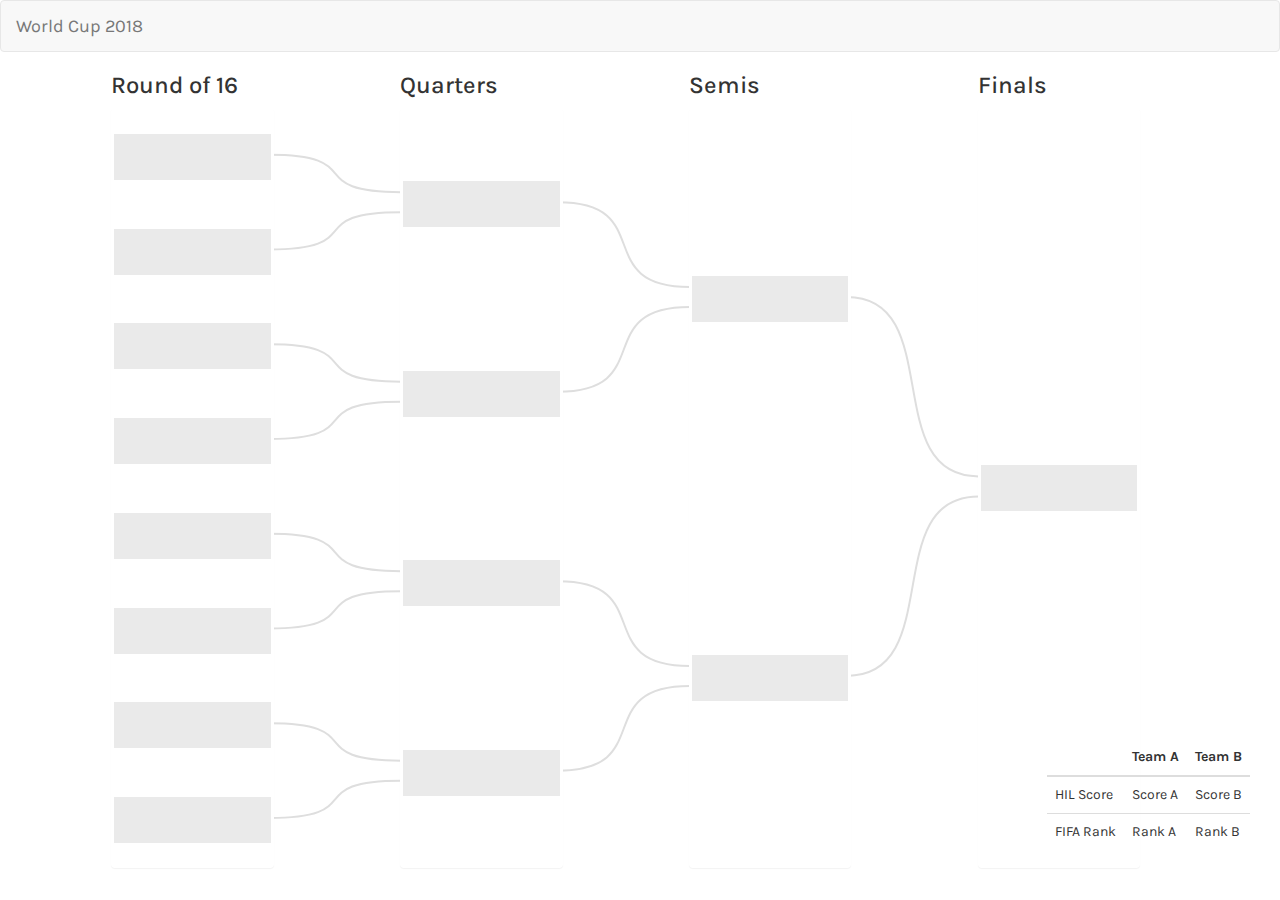
==== commit ab07ab21: "finalizing" ====
--- a/results.html
+++ b/results.html
@@ -3,8 +3,8 @@
 
 <head>
     <meta charset="UTF-8">
-    <!-- <meta name="viewport" content="width=1024"> -->
-    <meta name="viewport" content="width=device-width, initial-scale=1.0, maximum-scale=1.0, user-scalable=no" />
+    <meta name="viewport" content="width=400">
+    <!-- <meta name="viewport" content="width=device-width, initial-scale=1.0, maximum-scale=1.0, user-scalable=no" /> -->
     <meta http-equiv="X-UA-Compatible" content="ie=edge">
     <title>How India Lives World Cup 2018</title>
 </head>
@@ -39,17 +39,15 @@
         <path id="conn14" fill="none" stroke="#dedede" stroke-width="2" />
     </svg>
     <div class="container">
-        <div class="col-sm-2 col-sm-offset-1">
+        <div class="col-xs-3 col-md-2 col-md-offset-1">
             <h3>Round of 16</h3>
             <div class="groups panel">
                 <div class="group_block bloc" id="g1">
                     <div class="first">
-                        <img class="first_flag">
-                        <span class="first_text">hello</span>
-                    </div>
-                    <div class="second">
-                        <img class="second_flag">
-                        <span class="second_text">hello</span>
+                        
+                    </div>
+                    <div class="second">
+                        
                     </div>
                 </div>
                 <div class="group_block bloc" id="g2">
@@ -115,7 +113,7 @@
                 </div>
             </div>
         </div>
-        <div class="col-sm-2 col-sm-offset-1">
+        <div class="col-xs-3 col-md-2 col-md-offset-1">
             <h3>Quarters</h3>
             <div class="quarters panel">
                 <div class="quarter_block bloc " id="q1">
@@ -152,7 +150,7 @@
                 </div>
             </div>
         </div>
-        <div class="col-sm-2 col-sm-offset-1 ">
+        <div class="col-xs-3 col-md-2 col-md-offset-1">
             <h3>Semis</h3>
             <div class="semis panel">
                 <div class="semi_block bloc" id="s1">
@@ -173,7 +171,7 @@
                 </div>
             </div>
         </div>
-        <div class="col-sm-2 col-sm-offset-1">
+        <div class="col-xs-3 col-md-2 col-md-offset-1">
             <h3>Finals</h3>
             <div class="finals panel">
                 <div class="final_block bloc" id="f">
--- a/main.css
+++ b/main.css
@@ -1,6 +1,10 @@
+
+@import url('https://fonts.googleapis.com/css?family=Karla:400,700');
+
 html,body{
     padding:0;
     margin:0;
+    font-family: Karla,'sans-serif';
 
 
 }
@@ -17,6 +21,15 @@
     padding:15px;
     white-space: nowrap;
 
+}
+.grp h5{
+    font-weight: 800;
+}
+.positions{
+    font-size:0.8em;
+    font-weight: 800;
+    background:rgb(250, 250, 105);
+    display: inline-block;
 }
 .child.btnWrapper{
     flex:1 0.2 auto;
@@ -121,11 +134,32 @@
     .proceed{
         margin:20px 0;
     }
+   
+    
+    
+    .bloc{
+        min-height: initial;
+    }
+    .checkbox{
+        margin: 0;
+    }
+    .bloc>div{
+        transform: initial;
+    }
+    .wrapper{
+        height:calc(120vh);
+    }
+    #statszone{
+        font-size:0.8em;
+        padding:10px;
+        top:15vh;
+
+    }
+    h3{
+        font-size: 14px;
+    }
     .panel{
-        all:initial;
-    }
-    svg.svg{
-        display: none;
+        height:100vh;
     }
 
 }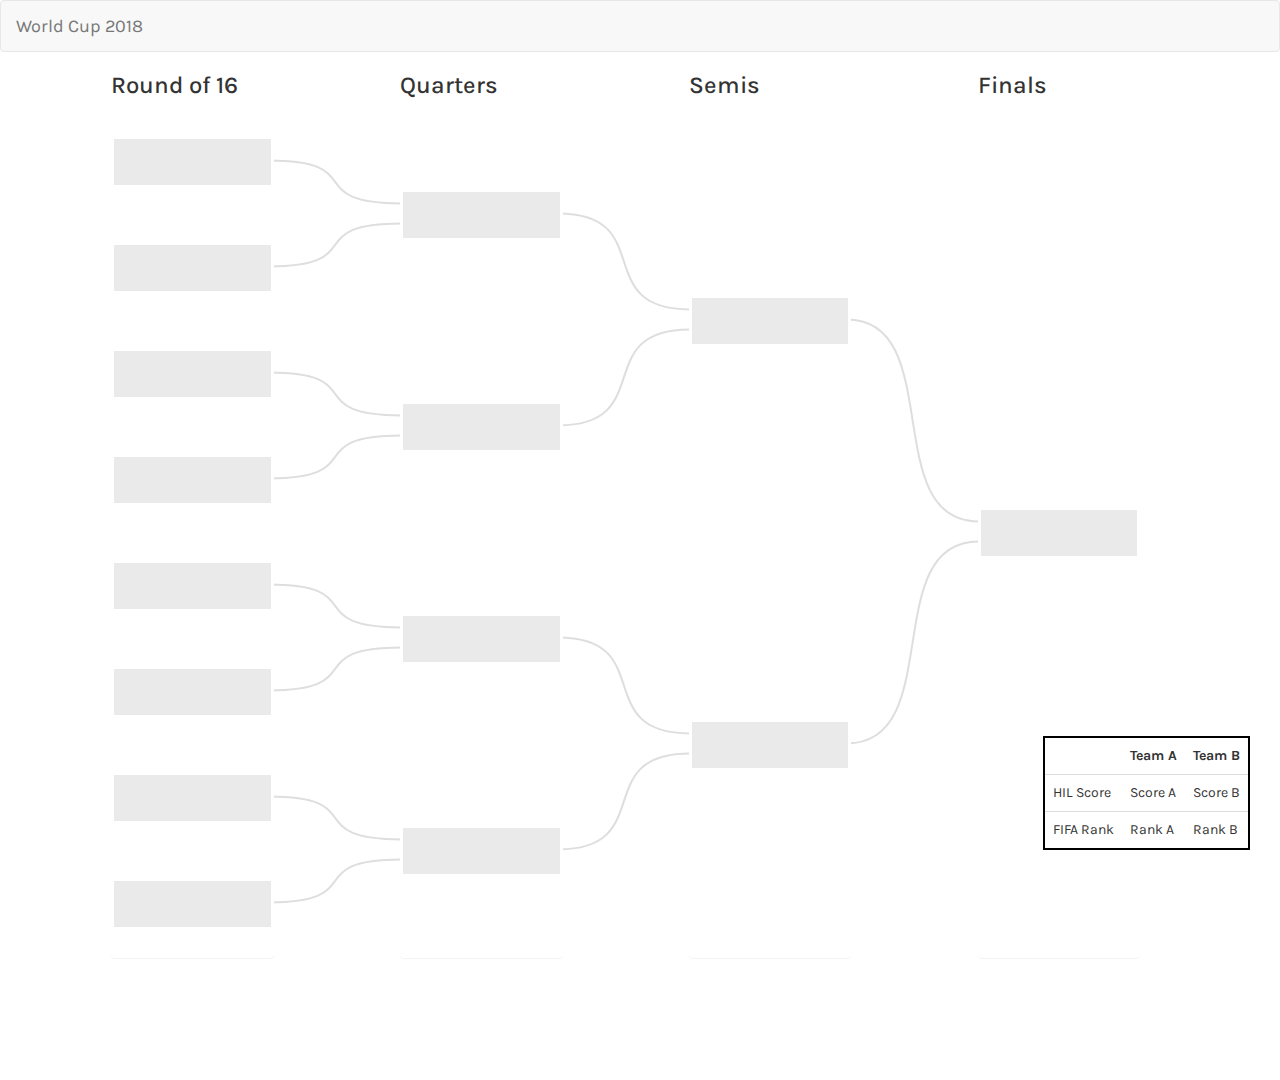
==== commit 1d37e7ce: "fixed svg" ====
--- a/results.html
+++ b/results.html
@@ -22,7 +22,7 @@
 
         </div>
     </nav>
-    <svg xmlns="http://www.w3.org/2000/svg" class="svg" width="100vw" height="100vh">
+    <svg xmlns="http://www.w3.org/2000/svg" class="svg" width="100vw" height="120vh">
         <path id="conn1" fill="none" stroke="#dedede" stroke-width="2" />
         <path id="conn2" fill="none" stroke="#dedede" stroke-width="2" />
         <path id="conn3" fill="none" stroke="#dedede" stroke-width="2" />
--- a/main.css
+++ b/main.css
@@ -57,6 +57,10 @@
     left:0;
     width:50vw;
 }
+.table>thead>tr>th {
+    vertical-align: bottom;
+    border-bottom: 0;
+}
 .wrapper{
     flex:1;
     display: flex;
@@ -100,7 +104,7 @@
 .panel{
     display:flex;
     flex-direction: column;
-    height:calc(90vh - 50px);
+    height:calc(100vh - 50px);
     justify-content: space-around;
 }
 .bloc{
@@ -110,7 +114,9 @@
     display: flex;
     border:2px solid white;
 }
-
+table{
+    border:2px solid black;
+}
 #statszone{
     position: absolute;
     bottom:0;
@@ -121,6 +127,12 @@
 .bloc>div{
     flex:1 1 auto;
     transform:translateY(10%);
+}
+div.checkbox{
+    margin: 0!important;
+}
+.first_picked{
+    margin-right:4px;
 }
 @media only screen and (max-width: 900px) {
     .parent{
@@ -140,9 +152,7 @@
     .bloc{
         min-height: initial;
     }
-    .checkbox{
-        margin: 0;
-    }
+    
     .bloc>div{
         transform: initial;
     }
@@ -153,10 +163,14 @@
         font-size:0.8em;
         padding:10px;
         top:15vh;
+        
+        bottom:initial;
 
     }
+    
     h3{
         font-size: 14px;
+        background:rgb(255, 255, 97);
     }
     .panel{
         height:100vh;
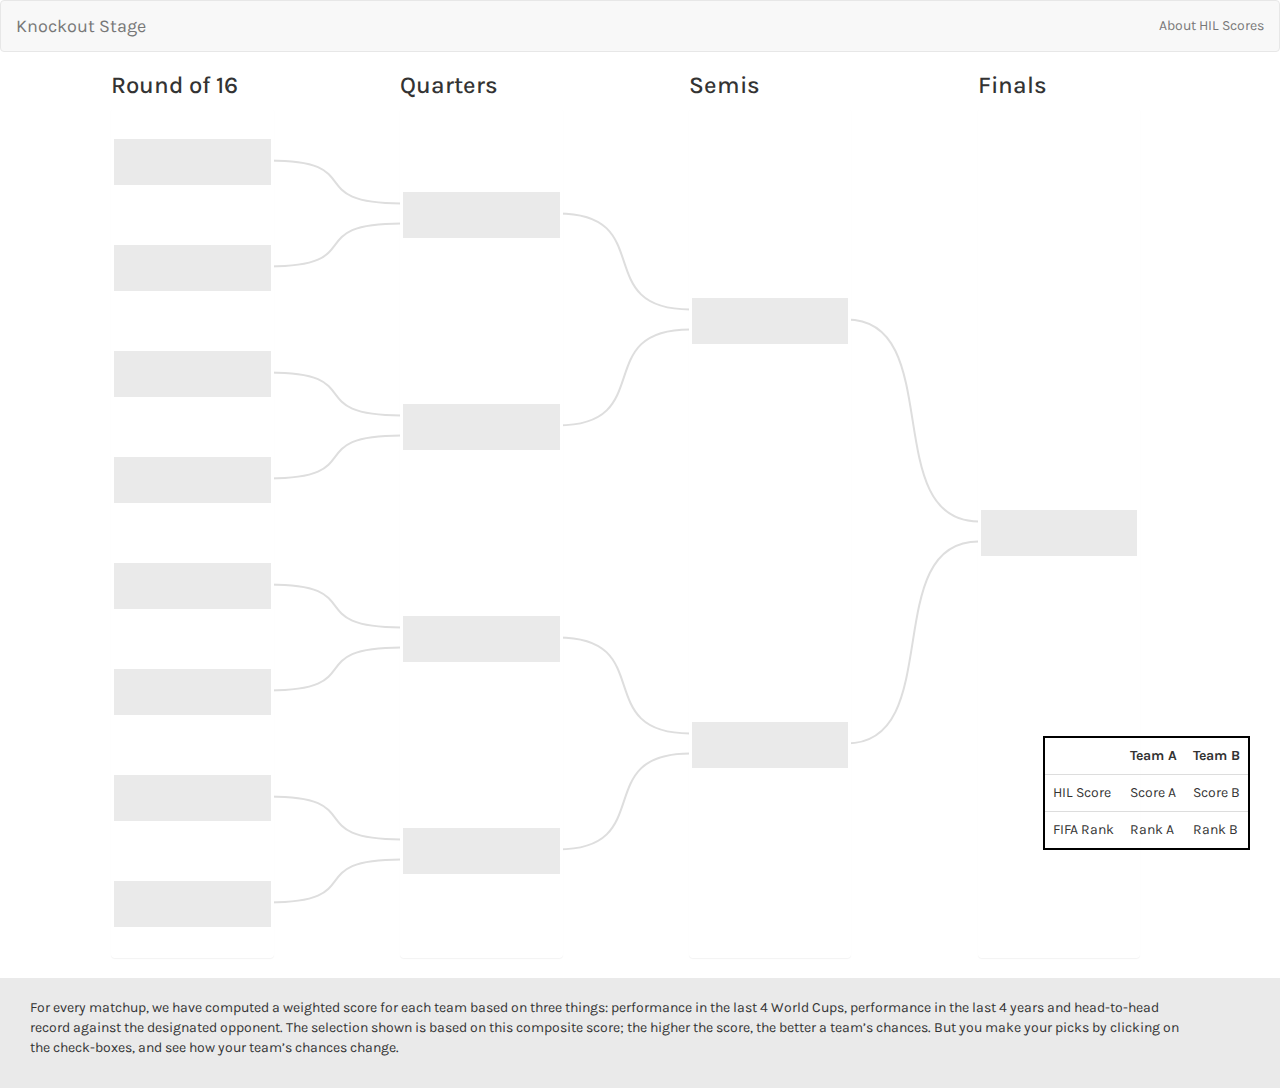
==== commit b1a6358a: "final touches" ====
--- a/results.html
+++ b/results.html
@@ -17,8 +17,11 @@
     <nav class="navbar navbar-default">
         <div class="container-fluid">
             <div class="navbar-header">
-                <a class="navbar-brand" href="#">World Cup 2018</a>
-            </div>
+                <a class="navbar-brand" href="/">Knockout Stage</a>
+            </div>
+            <ul class="nav navbar-nav navbar-right">
+                    <li><a href="#" data-toggle="modal" data-target="#myModal">About HIL Scores</a></li>
+            </ul>
 
         </div>
     </nav>
@@ -210,12 +213,42 @@
                         </tbody>
                       </table>
         </div>
-
-
-
-
+<!-- Modal -->
+<div id="myModal" class="modal fade" role="dialog">
+        <div class="modal-dialog">
+
+            <!-- Modal content-->
+            <div class="modal-content">
+                <div class="modal-header">
+                    <button type="button" class="close" data-dismiss="modal">&times;</button>
+                    <h4 class="modal-title">About HIL Scores</h4>
+                </div>
+                <div class="modal-body">
+                        <p>HIL Score assigns a score to each team in a matchup. This is a weighted total of 3 things:</p>
+                        <ol>
+                        <li>Showing on the big stage: Performance in the last 4 World Cups, with weightages increasing with progression in the tournament.</li>
+                        
+                        <li>Recent form: Performance in the last 4 years, with the weight assigned being at the same level as a World Cup group match</li>
+                        
+                        <li>Record against opponent:  A mark-up in weights over 1 and 2.</li>
+                        </ol>
+                </div>
+                <div class="modal-footer">
+                    <button type="button" class="btn btn-default" data-dismiss="modal">Close</button>
+                </div>
+            </div>
+
+        </div>
     </div>
 
+
+
+    </div>
+<div class="col-xs-12 footer">
+    <div class="container">
+        <p>For every matchup, we have computed a weighted score for each team based on three things: performance in the last 4 World Cups, performance in the last 4 years and head-to-head record against the designated opponent. The selection shown is based on this composite score; the higher the score, the better a team’s chances. But you make your picks by clicking on the check-boxes, and see how your team’s chances change.</p>
+</div>
+</div>
     <!-- jQuery JS 2.2.4 -->
     <script src="https://ajax.googleapis.com/ajax/libs/jquery/2.2.4/jquery.min.js"></script>
     <script src="https://maxcdn.bootstrapcdn.com/bootstrap/3.3.7/js/bootstrap.min.js"></script>
--- a/main.css
+++ b/main.css
@@ -5,12 +5,15 @@
     padding:0;
     margin:0;
     font-family: Karla,'sans-serif';
-
+overflow-x:hidden;
 
 }
 .rightpart{
     
     color:black;
+}
+.rightpart p{
+    text-align: justify;
 }
 .child{
     flex-grow: 1;
@@ -122,8 +125,13 @@
     bottom:0;
     right:0;
     padding:30px;
+    
 }
-
+.footer{
+    background:#eaeaea;
+    color:#333;
+    padding:20px 30px;
+}
 .bloc>div{
     flex:1 1 auto;
     transform:translateY(10%);
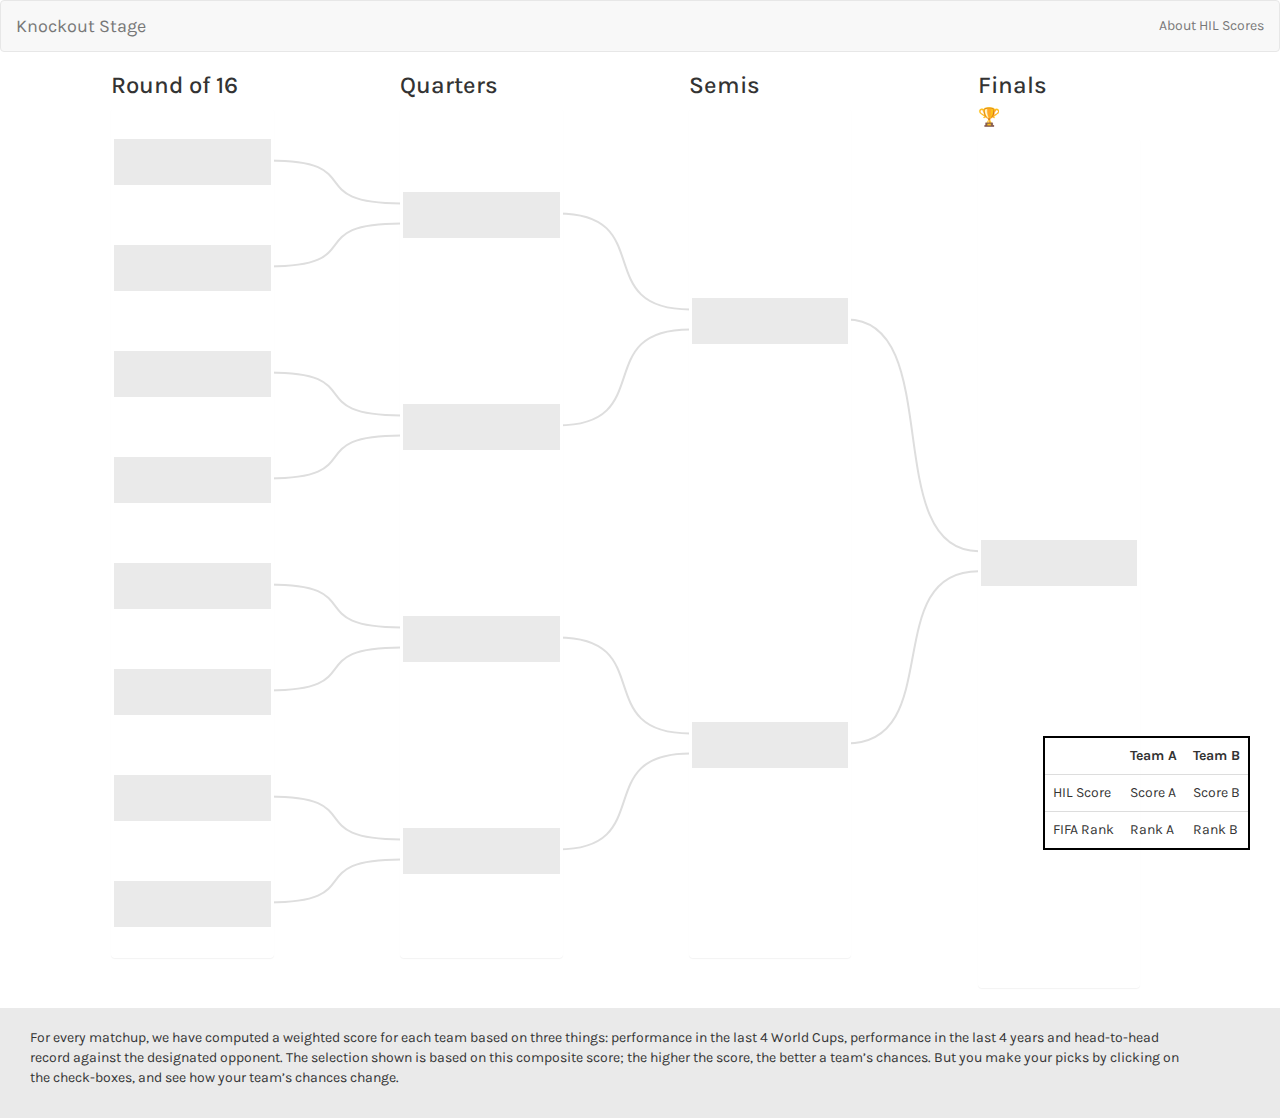
==== commit a9999241: "final winner" ====
--- a/results.html
+++ b/results.html
@@ -176,6 +176,7 @@
         </div>
         <div class="col-xs-3 col-md-2 col-md-offset-1">
             <h3>Finals</h3>
+            <h4>🏆 <span id="winner"></span></h4>
             <div class="finals panel">
                 <div class="final_block bloc" id="f">
                     <div class="first">
@@ -185,8 +186,9 @@
 
                     </div>
                 </div>
-
-            </div>
+                
+            </div>
+            
         </div>
 
         <div id="statszone">
--- a/main.css
+++ b/main.css
@@ -170,9 +170,9 @@
     #statszone{
         font-size:0.8em;
         padding:10px;
-        top:15vh;
+        bottom:-25vh;
         
-        bottom:initial;
+        
 
     }
     
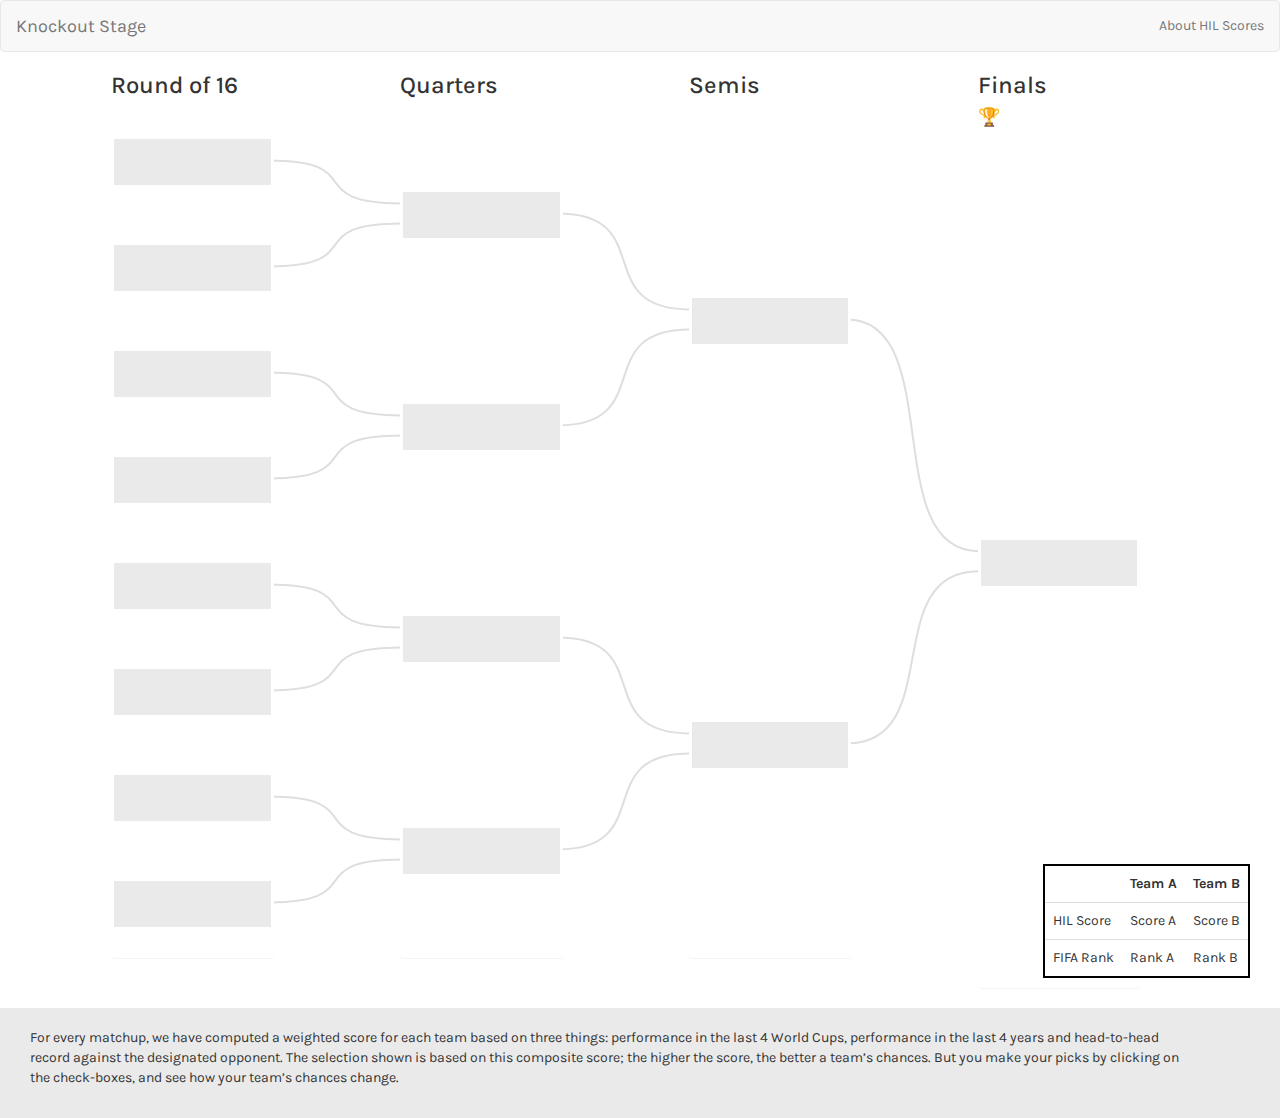
==== commit 456f40b1: "screen" ====
--- a/results.html
+++ b/results.html
@@ -3,7 +3,7 @@
 
 <head>
     <meta charset="UTF-8">
-    <meta name="viewport" content="width=400">
+    <meta name="viewport" content="width=900">
     <!-- <meta name="viewport" content="width=device-width, initial-scale=1.0, maximum-scale=1.0, user-scalable=no" /> -->
     <meta http-equiv="X-UA-Compatible" content="ie=edge">
     <title>How India Lives World Cup 2018</title>
@@ -17,7 +17,7 @@
     <nav class="navbar navbar-default">
         <div class="container-fluid">
             <div class="navbar-header">
-                <a class="navbar-brand" href="/">Knockout Stage</a>
+                <a class="navbar-brand" href="https://howindialives.github.io/wc2018">Knockout Stage</a>
             </div>
             <ul class="nav navbar-nav navbar-right">
                     <li><a href="#" data-toggle="modal" data-target="#myModal">About HIL Scores</a></li>
--- a/main.css
+++ b/main.css
@@ -170,10 +170,7 @@
     #statszone{
         font-size:0.8em;
         padding:10px;
-        bottom:-25vh;
         
-        
-
     }
     
     h3{
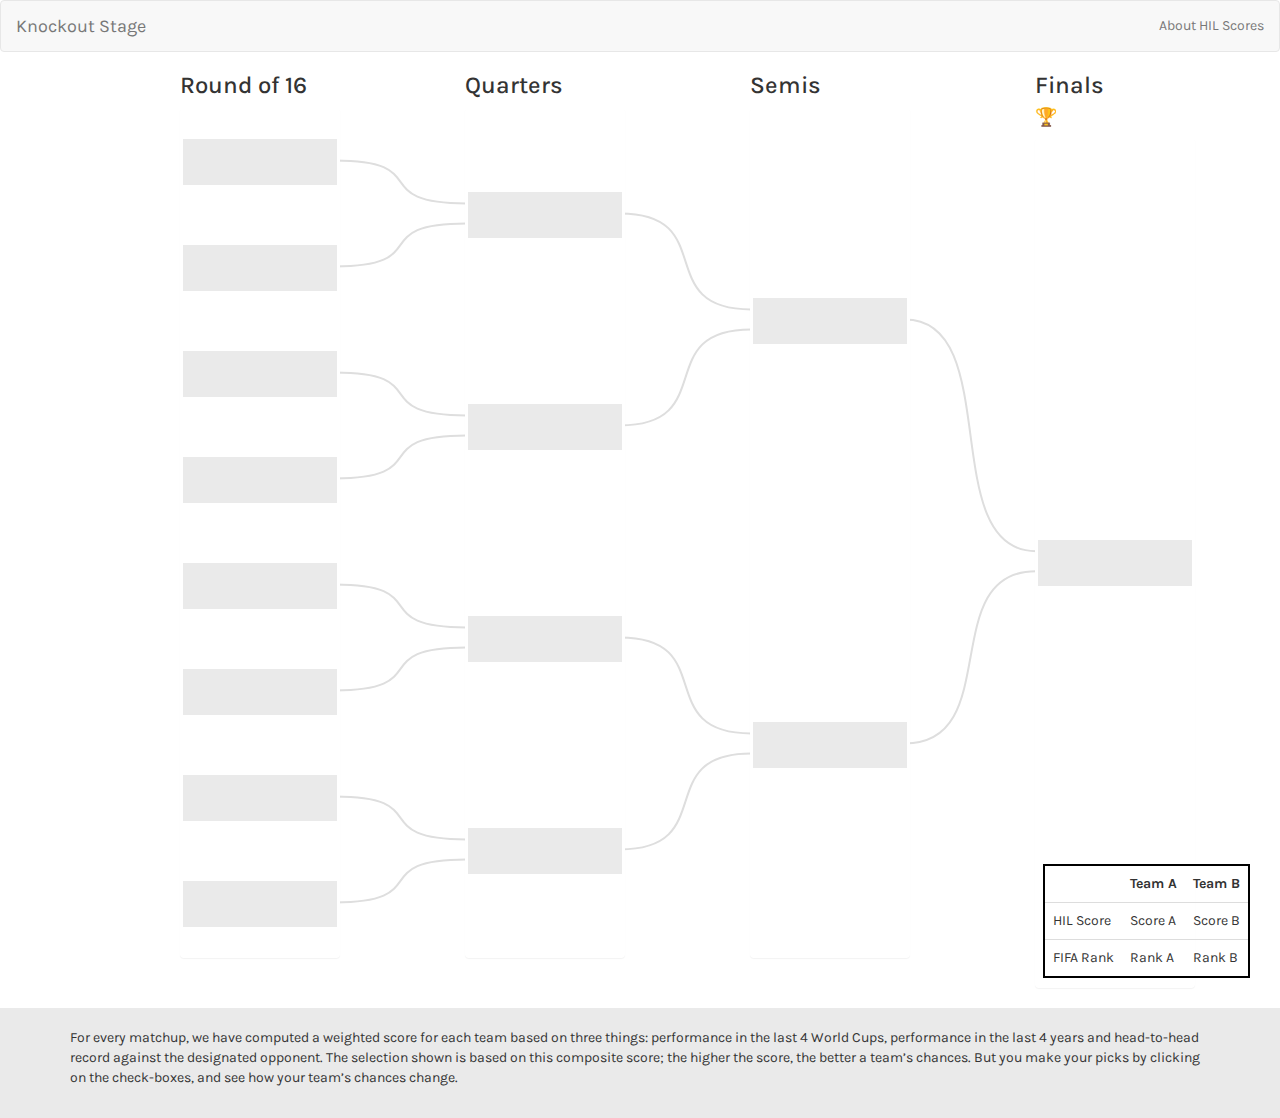
==== commit d71d2752: "final" ====
--- a/results.html
+++ b/results.html
@@ -3,8 +3,8 @@
 
 <head>
     <meta charset="UTF-8">
-    <meta name="viewport" content="width=900">
-    <!-- <meta name="viewport" content="width=device-width, initial-scale=1.0, maximum-scale=1.0, user-scalable=no" /> -->
+    
+    <meta name="viewport" content="width=device-width, initial-scale=1.0, maximum-scale=1.0, user-scalable=no" />
     <meta http-equiv="X-UA-Compatible" content="ie=edge">
     <title>How India Lives World Cup 2018</title>
 </head>
--- a/main.css
+++ b/main.css
@@ -53,18 +53,16 @@
 span.flag-icon{
     margin:0 3px;
 }
+
 .parent{
-    position: absolute;
-    top:50px;
-    bottom:0;
-    left:0;
-    width:50vw;
+    
 }
 .table>thead>tr>th {
     vertical-align: bottom;
     border-bottom: 0;
 }
 .wrapper{
+    
     flex:1;
     display: flex;
     height:calc(100vh - 50px);
@@ -100,10 +98,7 @@
     display: inline-block;
 
 }
-.container{
-    margin-left: 0;
-    padding-left: 0;
-}
+
 .panel{
     display:flex;
     flex-direction: column;
@@ -143,11 +138,7 @@
     margin-right:4px;
 }
 @media only screen and (max-width: 900px) {
-    .parent{
-        position: relative;
-        width:100vw;
-        top:0;
-    }
+    
     .wrapper{
         height: auto;
     }
